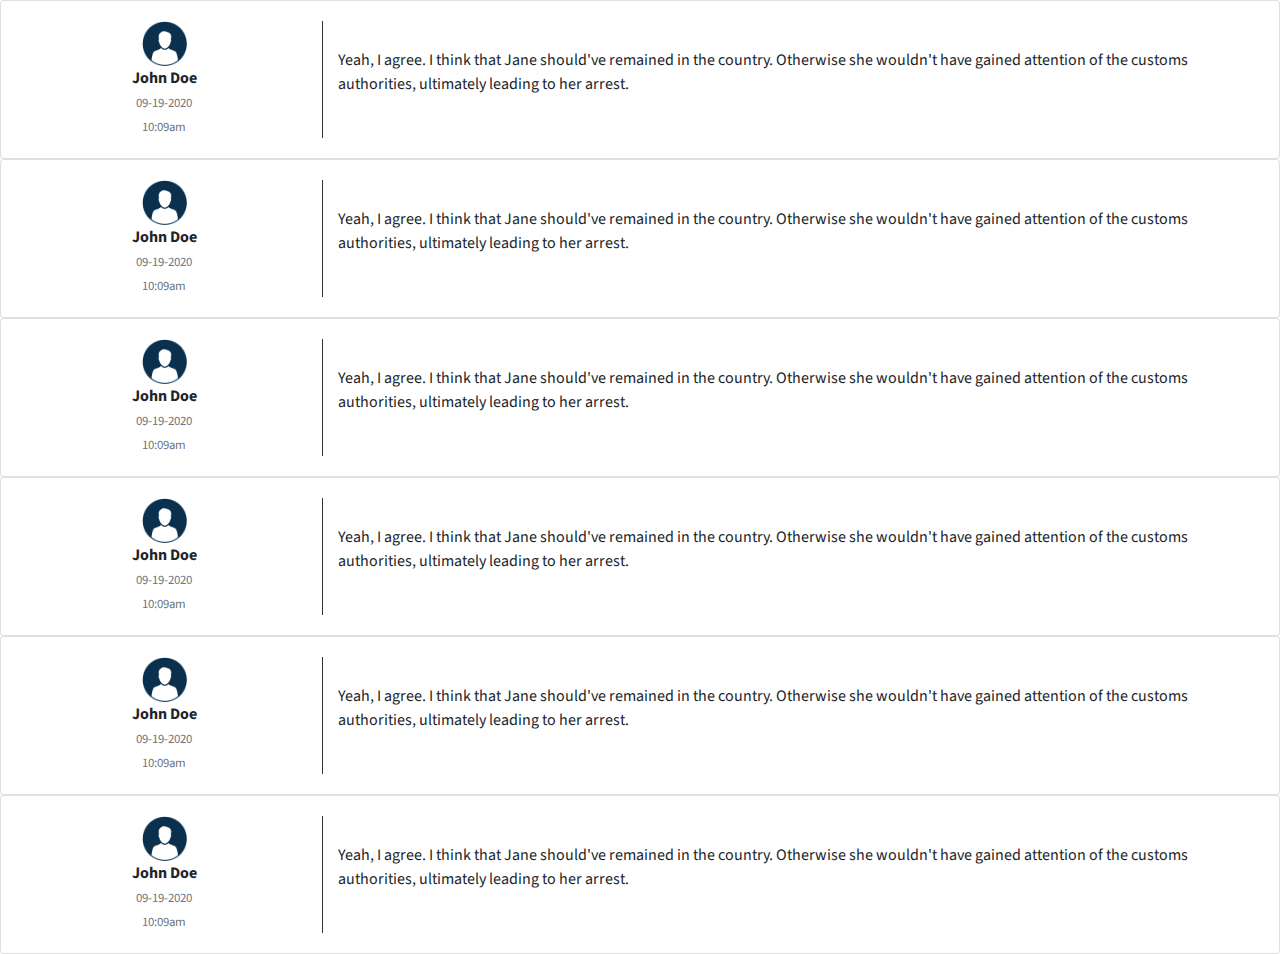
==== templates/bookclub_forums.html @ 82fc4819 "Added BC member page, fixed JS, updated public pg" ====
<!DOCTYPE html>
<html lang="en">
  <head>
    <meta charset="utf-8" />
    <meta
      name="viewport"
      content="width=device-width, initial-scale=1, shrink-to-fit=no"
    />
    <meta name="description" content="" />
    <meta name="author" content="" />

    <title>BOOK - BookTalk</title>

    <!-- Bootstrap Core CSS -->
    <link
      href="../static/vendor/bootstrap/css/bootstrap.min.css"
      rel="stylesheet"
    />

    <!-- Custom Fonts -->
    <link
      href="../static/vendor/fontawesome-free/css/all.min.css"
      rel="stylesheet"
      type="text/css"
    />
    <link
      href="https://fonts.googleapis.com/css?family=Source+Sans+Pro:300,400,700,300italic,400italic,700italic"
      rel="stylesheet"
      type="text/css"
    />
    <link
      href="../static/vendor/simple-line-icons/css/simple-line-icons.css"
      rel="stylesheet"
    />

    <!-- Custom CSS -->
    <link href="../static/css/bt.min.css" rel="stylesheet" />
  </head>
  <div class="card">
    <div class="card-body">
        <div class="row">
            <div class="col-3 my-auto mx-auto text-center" style="border-right: 1px solid #333;">
                <img src="../static/img/user.jpg" class="img-fluid rounded" style="height:5vh"></br>
                <b>John Doe</b></br>
                <small class="text-muted">09-19-2020</br>10:09am</small>
                </small>
              </div>
              <div class="col-9 my-auto mx-auto">
                <p>Yeah, I agree. I think that Jane should've remained in the country. Otherwise she wouldn't have gained attention of the customs authorities, ultimately leading to her arrest.</p>
              </div>
        </div>
        
      
    </div>
  </div>

  <div class="card">
    <div class="card-body">
        <div class="row">
            <div class="col-3 my-auto mx-auto text-center" style="border-right: 1px solid #333;">
                <img src="../static/img/user.jpg" class="img-fluid rounded" style="height:5vh"></br>
                <b>John Doe</b></br>
                <small class="text-muted">09-19-2020</br>10:09am</small>
                </small>
              </div>
              <div class="col-9 my-auto mx-auto">
                <p>Yeah, I agree. I think that Jane should've remained in the country. Otherwise she wouldn't have gained attention of the customs authorities, ultimately leading to her arrest.</p>
              </div>
        </div>
        
      
    </div>
  </div>

  <div class="card">
    <div class="card-body">
        <div class="row">
            <div class="col-3 my-auto mx-auto text-center" style="border-right: 1px solid #333;">
                <img src="../static/img/user.jpg" class="img-fluid rounded" style="height:5vh"></br>
                <b>John Doe</b></br>
                <small class="text-muted">09-19-2020</br>10:09am</small>
                </small>
              </div>
              <div class="col-9 my-auto mx-auto">
                <p>Yeah, I agree. I think that Jane should've remained in the country. Otherwise she wouldn't have gained attention of the customs authorities, ultimately leading to her arrest.</p>
              </div>
        </div>
        
      
    </div>
  </div>

  <div class="card">
    <div class="card-body">
        <div class="row">
            <div class="col-3 my-auto mx-auto text-center" style="border-right: 1px solid #333;">
                <img src="../static/img/user.jpg" class="img-fluid rounded" style="height:5vh"></br>
                <b>John Doe</b></br>
                <small class="text-muted">09-19-2020</br>10:09am</small>
                </small>
              </div>
              <div class="col-9 my-auto mx-auto">
                <p>Yeah, I agree. I think that Jane should've remained in the country. Otherwise she wouldn't have gained attention of the customs authorities, ultimately leading to her arrest.</p>
              </div>
        </div>
        
      
    </div>
  </div>

  <div class="card">
    <div class="card-body">
        <div class="row">
            <div class="col-3 my-auto mx-auto text-center" style="border-right: 1px solid #333;">
                <img src="../static/img/user.jpg" class="img-fluid rounded" style="height:5vh"></br>
                <b>John Doe</b></br>
                <small class="text-muted">09-19-2020</br>10:09am</small>
                </small>
              </div>
              <div class="col-9 my-auto mx-auto">
                <p>Yeah, I agree. I think that Jane should've remained in the country. Otherwise she wouldn't have gained attention of the customs authorities, ultimately leading to her arrest.</p>
              </div>
        </div>
        
      
    </div>
  </div>

  <div class="card">
    <div class="card-body">
        <div class="row">
            <div class="col-3 my-auto mx-auto text-center" style="border-right: 1px solid #333;">
                <img src="../static/img/user.jpg" class="img-fluid rounded" style="height:5vh"></br>
                <b>John Doe</b></br>
                <small class="text-muted">09-19-2020</br>10:09am</small>
                </small>
              </div>
              <div class="col-9 my-auto mx-auto">
                <p>Yeah, I agree. I think that Jane should've remained in the country. Otherwise she wouldn't have gained attention of the customs authorities, ultimately leading to her arrest.</p>
              </div>
        </div>
        
      
    </div>
  </div>


    <!-- Bootstrap core JavaScript -->
    <script src="../static/vendor/jquery/jquery.min.js"></script>
    <script src="../static/vendor/bootstrap/js/bootstrap.bundle.min.js"></script>

    <!-- Plugin JavaScript -->
    <script src="../static/vendor/jquery-easing/jquery.easing.min.js"></script>

    <!-- Custom scripts for this template -->
    <script src="../static/js/bt.min.js"></script>
  </body>
</html>
---- static/vendor/simple-line-icons/css/simple-line-icons.css ----
@font-face {
  font-family: 'simple-line-icons';
  src: url('../fonts/Simple-Line-Icons.eot?v=2.4.0');
  src: url('../fonts/Simple-Line-Icons.eot?v=2.4.0#iefix') format('embedded-opentype'), url('../fonts/Simple-Line-Icons.woff2?v=2.4.0') format('woff2'), url('../fonts/Simple-Line-Icons.ttf?v=2.4.0') format('truetype'), url('../fonts/Simple-Line-Icons.woff?v=2.4.0') format('woff'), url('../fonts/Simple-Line-Icons.svg?v=2.4.0#simple-line-icons') format('svg');
  font-weight: normal;
  font-style: normal;
}
/*
 Use the following CSS code if you want to have a class per icon.
 Instead of a list of all class selectors, you can use the generic [class*="icon-"] selector, but it's slower:
*/
.icon-user,
.icon-people,
.icon-user-female,
.icon-user-follow,
.icon-user-following,
.icon-user-unfollow,
.icon-login,
.icon-logout,
.icon-emotsmile,
.icon-phone,
.icon-call-end,
.icon-call-in,
.icon-call-out,
.icon-map,
.icon-location-pin,
.icon-direction,
.icon-directions,
.icon-compass,
.icon-layers,
.icon-menu,
.icon-list,
.icon-options-vertical,
.icon-options,
.icon-arrow-down,
.icon-arrow-left,
.icon-arrow-right,
.icon-arrow-up,
.icon-arrow-up-circle,
.icon-arrow-left-circle,
.icon-arrow-right-circle,
.icon-arrow-down-circle,
.icon-check,
.icon-clock,
.icon-plus,
.icon-minus,
.icon-close,
.icon-event,
.icon-exclamation,
.icon-organization,
.icon-trophy,
.icon-screen-smartphone,
.icon-screen-desktop,
.icon-plane,
.icon-notebook,
.icon-mustache,
.icon-mouse,
.icon-magnet,
.icon-energy,
.icon-disc,
.icon-cursor,
.icon-cursor-move,
.icon-crop,
.icon-chemistry,
.icon-speedometer,
.icon-shield,
.icon-screen-tablet,
.icon-magic-wand,
.icon-hourglass,
.icon-graduation,
.icon-ghost,
.icon-game-controller,
.icon-fire,
.icon-eyeglass,
.icon-envelope-open,
.icon-envelope-letter,
.icon-bell,
.icon-badge,
.icon-anchor,
.icon-wallet,
.icon-vector,
.icon-speech,
.icon-puzzle,
.icon-printer,
.icon-present,
.icon-playlist,
.icon-pin,
.icon-picture,
.icon-handbag,
.icon-globe-alt,
.icon-globe,
.icon-folder-alt,
.icon-folder,
.icon-film,
.icon-feed,
.icon-drop,
.icon-drawer,
.icon-docs,
.icon-doc,
.icon-diamond,
.icon-cup,
.icon-calculator,
.icon-bubbles,
.icon-briefcase,
.icon-book-open,
.icon-basket-loaded,
.icon-basket,
.icon-bag,
.icon-action-undo,
.icon-action-redo,
.icon-wrench,
.icon-umbrella,
.icon-trash,
.icon-tag,
.icon-support,
.icon-frame,
.icon-size-fullscreen,
.icon-size-actual,
.icon-shuffle,
.icon-share-alt,
.icon-share,
.icon-rocket,
.icon-question,
.icon-pie-chart,
.icon-pencil,
.icon-note,
.icon-loop,
.icon-home,
.icon-grid,
.icon-graph,
.icon-microphone,
.icon-music-tone-alt,
.icon-music-tone,
.icon-earphones-alt,
.icon-earphones,
.icon-equalizer,
.icon-like,
.icon-dislike,
.icon-control-start,
.icon-control-rewind,
.icon-control-play,
.icon-control-pause,
.icon-control-forward,
.icon-control-end,
.icon-volume-1,
.icon-volume-2,
.icon-volume-off,
.icon-calendar,
.icon-bulb,
.icon-chart,
.icon-ban,
.icon-bubble,
.icon-camrecorder,
.icon-camera,
.icon-cloud-download,
.icon-cloud-upload,
.icon-envelope,
.icon-eye,
.icon-flag,
.icon-heart,
.icon-info,
.icon-key,
.icon-link,
.icon-lock,
.icon-lock-open,
.icon-magnifier,
.icon-magnifier-add,
.icon-magnifier-remove,
.icon-paper-clip,
.icon-paper-plane,
.icon-power,
.icon-refresh,
.icon-reload,
.icon-settings,
.icon-star,
.icon-symbol-female,
.icon-symbol-male,
.icon-target,
.icon-credit-card,
.icon-paypal,
.icon-social-tumblr,
.icon-social-twitter,
.icon-social-facebook,
.icon-social-instagram,
.icon-social-linkedin,
.icon-social-pinterest,
.icon-social-github,
.icon-social-google,
.icon-social-reddit,
.icon-social-skype,
.icon-social-dribbble,
.icon-social-behance,
.icon-social-foursqare,
.icon-social-soundcloud,
.icon-social-spotify,
.icon-social-stumbleupon,
.icon-social-youtube,
.icon-social-dropbox,
.icon-social-vkontakte,
.icon-social-steam {
  font-family: 'simple-line-icons';
  speak: none;
  font-style: normal;
  font-weight: normal;
  font-variant: normal;
  text-transform: none;
  line-height: 1;
  /* Better Font Rendering =========== */
  -webkit-font-smoothing: antialiased;
  -moz-osx-font-smoothing: grayscale;
}
.icon-user:before {
  content: "\e005";
}
.icon-people:before {
  content: "\e001";
}
.icon-user-female:before {
  content: "\e000";
}
.icon-user-follow:before {
  content: "\e002";
}
.icon-user-following:before {
  content: "\e003";
}
.icon-user-unfollow:before {
  content: "\e004";
}
.icon-login:before {
  content: "\e066";
}
.icon-logout:before {
  content: "\e065";
}
.icon-emotsmile:before {
  content: "\e021";
}
.icon-phone:before {
  content: "\e600";
}
.icon-call-end:before {
  content: "\e048";
}
.icon-call-in:before {
  content: "\e047";
}
.icon-call-out:before {
  content: "\e046";
}
.icon-map:before {
  content: "\e033";
}
.icon-location-pin:before {
  content: "\e096";
}
.icon-direction:before {
  content: "\e042";
}
.icon-directions:before {
  content: "\e041";
}
.icon-compass:before {
  content: "\e045";
}
.icon-layers:before {
  content: "\e034";
}
.icon-menu:before {
  content: "\e601";
}
.icon-list:before {
  content: "\e067";
}
.icon-options-vertical:before {
  content: "\e602";
}
.icon-options:before {
  content: "\e603";
}
.icon-arrow-down:before {
  content: "\e604";
}
.icon-arrow-left:before {
  content: "\e605";
}
.icon-arrow-right:before {
  content: "\e606";
}
.icon-arrow-up:before {
  content: "\e607";
}
.icon-arrow-up-circle:before {
  content: "\e078";
}
.icon-arrow-left-circle:before {
  content: "\e07a";
}
.icon-arrow-right-circle:before {
  content: "\e079";
}
.icon-arrow-down-circle:before {
  content: "\e07b";
}
.icon-check:before {
  content: "\e080";
}
.icon-clock:before {
  content: "\e081";
}
.icon-plus:before {
  content: "\e095";
}
.icon-minus:before {
  content: "\e615";
}
.icon-close:before {
  content: "\e082";
}
.icon-event:before {
  content: "\e619";
}
.icon-exclamation:before {
  content: "\e617";
}
.icon-organization:before {
  content: "\e616";
}
.icon-trophy:before {
  content: "\e006";
}
.icon-screen-smartphone:before {
  content: "\e010";
}
.icon-screen-desktop:before {
  content: "\e011";
}
.icon-plane:before {
  content: "\e012";
}
.icon-notebook:before {
  content: "\e013";
}
.icon-mustache:before {
  content: "\e014";
}
.icon-mouse:before {
  content: "\e015";
}
.icon-magnet:before {
  content: "\e016";
}
.icon-energy:before {
  content: "\e020";
}
.icon-disc:before {
  content: "\e022";
}
.icon-cursor:before {
  content: "\e06e";
}
.icon-cursor-move:before {
  content: "\e023";
}
.icon-crop:before {
  content: "\e024";
}
.icon-chemistry:before {
  content: "\e026";
}
.icon-speedometer:before {
  content: "\e007";
}
.icon-shield:before {
  content: "\e00e";
}
.icon-screen-tablet:before {
  content: "\e00f";
}
.icon-magic-wand:before {
  content: "\e017";
}
.icon-hourglass:before {
  content: "\e018";
}
.icon-graduation:before {
  content: "\e019";
}
.icon-ghost:before {
  content: "\e01a";
}
.icon-game-controller:before {
  content: "\e01b";
}
.icon-fire:before {
  content: "\e01c";
}
.icon-eyeglass:before {
  content: "\e01d";
}
.icon-envelope-open:before {
  content: "\e01e";
}
.icon-envelope-letter:before {
  content: "\e01f";
}
.icon-bell:before {
  content: "\e027";
}
.icon-badge:before {
  content: "\e028";
}
.icon-anchor:before {
  content: "\e029";
}
.icon-wallet:before {
  content: "\e02a";
}
.icon-vector:before {
  content: "\e02b";
}
.icon-speech:before {
  content: "\e02c";
}
.icon-puzzle:before {
  content: "\e02d";
}
.icon-printer:before {
  content: "\e02e";
}
.icon-present:before {
  content: "\e02f";
}
.icon-playlist:before {
  content: "\e030";
}
.icon-pin:before {
  content: "\e031";
}
.icon-picture:before {
  content: "\e032";
}
.icon-handbag:before {
  content: "\e035";
}
.icon-globe-alt:before {
  content: "\e036";
}
.icon-globe:before {
  content: "\e037";
}
.icon-folder-alt:before {
  content: "\e039";
}
.icon-folder:before {
  content: "\e089";
}
.icon-film:before {
  content: "\e03a";
}
.icon-feed:before {
  content: "\e03b";
}
.icon-drop:before {
  content: "\e03e";
}
.icon-drawer:before {
  content: "\e03f";
}
.icon-docs:before {
  content: "\e040";
}
.icon-doc:before {
  content: "\e085";
}
.icon-diamond:before {
  content: "\e043";
}
.icon-cup:before {
  content: "\e044";
}
.icon-calculator:before {
  content: "\e049";
}
.icon-bubbles:before {
  content: "\e04a";
}
.icon-briefcase:before {
  content: "\e04b";
}
.icon-book-open:before {
  content: "\e04c";
}
.icon-basket-loaded:before {
  content: "\e04d";
}
.icon-basket:before {
  content: "\e04e";
}
.icon-bag:before {
  content: "\e04f";
}
.icon-action-undo:before {
  content: "\e050";
}
.icon-action-redo:before {
  content: "\e051";
}
.icon-wrench:before {
  content: "\e052";
}
.icon-umbrella:before {
  content: "\e053";
}
.icon-trash:before {
  content: "\e054";
}
.icon-tag:before {
  content: "\e055";
}
.icon-support:before {
  content: "\e056";
}
.icon-frame:before {
  content: "\e038";
}
.icon-size-fullscreen:before {
  content: "\e057";
}
.icon-size-actual:before {
  content: "\e058";
}
.icon-shuffle:before {
  content: "\e059";
}
.icon-share-alt:before {
  content: "\e05a";
}
.icon-share:before {
  content: "\e05b";
}
.icon-rocket:before {
  content: "\e05c";
}
.icon-question:before {
  content: "\e05d";
}
.icon-pie-chart:before {
  content: "\e05e";
}
.icon-pencil:before {
  content: "\e05f";
}
.icon-note:before {
  content: "\e060";
}
.icon-loop:before {
  content: "\e064";
}
.icon-home:before {
  content: "\e069";
}
.icon-grid:before {
  content: "\e06a";
}
.icon-graph:before {
  content: "\e06b";
}
.icon-microphone:before {
  content: "\e063";
}
.icon-music-tone-alt:before {
  content: "\e061";
}
.icon-music-tone:before {
  content: "\e062";
}
.icon-earphones-alt:before {
  content: "\e03c";
}
.icon-earphones:before {
  content: "\e03d";
}
.icon-equalizer:before {
  content: "\e06c";
}
.icon-like:before {
  content: "\e068";
}
.icon-dislike:before {
  content: "\e06d";
}
.icon-control-start:before {
  content: "\e06f";
}
.icon-control-rewind:before {
  content: "\e070";
}
.icon-control-play:before {
  content: "\e071";
}
.icon-control-pause:before {
  content: "\e072";
}
.icon-control-forward:before {
  content: "\e073";
}
.icon-control-end:before {
  content: "\e074";
}
.icon-volume-1:before {
  content: "\e09f";
}
.icon-volume-2:before {
  content: "\e0a0";
}
.icon-volume-off:before {
  content: "\e0a1";
}
.icon-calendar:before {
  content: "\e075";
}
.icon-bulb:before {
  content: "\e076";
}
.icon-chart:before {
  content: "\e077";
}
.icon-ban:before {
  content: "\e07c";
}
.icon-bubble:before {
  content: "\e07d";
}
.icon-camrecorder:before {
  content: "\e07e";
}
.icon-camera:before {
  content: "\e07f";
}
.icon-cloud-download:before {
  content: "\e083";
}
.icon-cloud-upload:before {
  content: "\e084";
}
.icon-envelope:before {
  content: "\e086";
}
.icon-eye:before {
  content: "\e087";
}
.icon-flag:before {
  content: "\e088";
}
.icon-heart:before {
  content: "\e08a";
}
.icon-info:before {
  content: "\e08b";
}
.icon-key:before {
  content: "\e08c";
}
.icon-link:before {
  content: "\e08d";
}
.icon-lock:before {
  content: "\e08e";
}
.icon-lock-open:before {
  content: "\e08f";
}
.icon-magnifier:before {
  content: "\e090";
}
.icon-magnifier-add:before {
  content: "\e091";
}
.icon-magnifier-remove:before {
  content: "\e092";
}
.icon-paper-clip:before {
  content: "\e093";
}
.icon-paper-plane:before {
  content: "\e094";
}
.icon-power:before {
  content: "\e097";
}
.icon-refresh:before {
  content: "\e098";
}
.icon-reload:before {
  content: "\e099";
}
.icon-settings:before {
  content: "\e09a";
}
.icon-star:before {
  content: "\e09b";
}
.icon-symbol-female:before {
  content: "\e09c";
}
.icon-symbol-male:before {
  content: "\e09d";
}
.icon-target:before {
  content: "\e09e";
}
.icon-credit-card:before {
  content: "\e025";
}
.icon-paypal:before {
  content: "\e608";
}
.icon-social-tumblr:before {
  content: "\e00a";
}
.icon-social-twitter:before {
  content: "\e009";
}
.icon-social-facebook:before {
  content: "\e00b";
}
.icon-social-instagram:before {
  content: "\e609";
}
.icon-social-linkedin:before {
  content: "\e60a";
}
.icon-social-pinterest:before {
  content: "\e60b";
}
.icon-social-github:before {
  content: "\e60c";
}
.icon-social-google:before {
  content: "\e60d";
}
.icon-social-reddit:before {
  content: "\e60e";
}
.icon-social-skype:before {
  content: "\e60f";
}
.icon-social-dribbble:before {
  content: "\e00d";
}
.icon-social-behance:before {
  content: "\e610";
}
.icon-social-foursqare:before {
  content: "\e611";
}
.icon-social-soundcloud:before {
  content: "\e612";
}
.icon-social-spotify:before {
  content: "\e613";
}
.icon-social-stumbleupon:before {
  content: "\e614";
}
.icon-social-youtube:before {
  content: "\e008";
}
.icon-social-dropbox:before {
  content: "\e00c";
}
.icon-social-vkontakte:before {
  content: "\e618";
}
.icon-social-steam:before {
  content: "\e620";
}
---- static/css/bt.min.css ----
/*!
 * Start Bootstrap - Stylish Portfolio v5.0.8 (https://startbootstrap.com/themes/stylish-portfolio)
 * Copyright 2013-2020 Start Bootstrap
 * Licensed under MIT (https://github.com/StartBootstrap/startbootstrap-stylish-portfolio/blob/master/LICENSE)
 */
body,
html {
  width: 100%;
  height: 100%;
}
body {
  font-family: "Source Sans Pro";
}
.btn-xl {
  padding: 1.25rem 2.5rem;
}
.content-section {
  padding-top: 7.5rem;
  padding-bottom: 7.5rem;
}
.content-section-heading h2 {
  font-size: 3rem;
}
.content-section-heading h3 {
  font-size: 1rem;
  text-transform: uppercase;
}
h1,
h2,
h3,
h4,
h5,
h6 {
  font-weight: 700;
}
.text-faded {
  color: rgba(255, 255, 255, 0.7);
}
.map {
  height: 30rem;
}
@media (max-width: 992px) {
  .map {
    height: 75%;
  }
}
.map iframe {
  pointer-events: none;
}
.scroll-to-top {
  position: fixed;
  right: 15px;
  bottom: 15px;
  display: none;
  width: 50px;
  height: 50px;
  text-align: center;
  color: #fff;
  background: rgba(52, 58, 64, 0.5);
  line-height: 45px;
}
.scroll-to-top:focus,
.scroll-to-top:hover {
  color: #fff;
}
.scroll-to-top:hover {
  background: #343a40;
}
.scroll-to-top i {
  font-weight: 800;
}
.masthead {
  min-height: 30rem;
  position: relative;
  display: table;
  width: 100%;
  height: auto;
  padding-top: 8rem;
  padding-bottom: 8rem;
  background: linear-gradient(0deg, rgba(0, 0, 0, 0.6), rgba(0, 0, 0, 0.6)),
    url(../img/bg-masthead.jpg);
  background-position: center center;
  background-repeat: no-repeat;
  background-size: cover;
}
.masthead h1 {
  font-size: 4rem;
  margin: 0;
  padding: 0;
  color: white;
}

.subhead {
  min-height: 15rem;
  position: relative;
  display: table;
  width: 100%;
  height: auto;
  padding-top: 6rem;
  padding-bottom: 4rem;
  background: linear-gradient(0deg, rgba(0, 0, 0, 0.6), rgba(0, 0, 0, 0.6)),
    url(../img/bg-masthead.jpg);
  background-position: center center;
  background-repeat: no-repeat;
  background-size: cover;
}

@media (min-width: 992px) {
  .masthead {
    height: 100vh;
  }
  .subhead {
    height: 40vh;
  }
  .masthead h1 {
    font-size: 5.5rem;
  }
  .subhead h1 {
    font-size: 3.5rem;
    color: white;
  }
}

#sidebar-wrapper {
  position: fixed;
  z-index: 2;
  right: 0;
  width: 250px;
  height: 100%;
  transition: all 0.4s ease 0s;
  transform: translateX(250px);
  background: #1d809f;
  border-left: 1px solid rgba(255, 255, 255, 0.1);
}
.sidebar-nav {
  position: absolute;
  top: 0;
  width: 250px;
  margin: 0;
  padding: 0;
  list-style: none;
}
.sidebar-nav li.sidebar-nav-item a {
  display: block;
  text-decoration: none;
  color: #fff;
  padding: 15px;
}
.sidebar-nav li a:hover {
  text-decoration: none;
  color: #fff;
  background: rgba(255, 255, 255, 0.2);
}
.sidebar-nav li a:active,
.sidebar-nav li a:focus {
  text-decoration: none;
}
.sidebar-nav > .sidebar-brand {
  font-size: 1.2rem;
  background: rgba(52, 58, 64, 0.1);
  height: 80px;
  line-height: 50px;
  padding-top: 15px;
  padding-bottom: 15px;
  padding-left: 15px;
}
.sidebar-nav > .sidebar-brand a {
  color: #fff;
}
.sidebar-nav > .sidebar-brand a:hover {
  color: #fff;
  background: 0 0;
}
#sidebar-wrapper.active {
  right: 250px;
  width: 250px;
  transition: all 0.4s ease 0s;
}
.menu-toggle {
  position: fixed;
  right: 15px;
  top: 15px;
  width: 50px;
  height: 50px;
  text-align: center;
  color: #fff;
  background: rgba(52, 58, 64, 0.5);
  line-height: 50px;
  z-index: 999;
}
.menu-toggle:focus,
.menu-toggle:hover {
  color: #fff;
}
.menu-toggle:hover {
  background: #343a40;
}
.service-icon {
  background-color: #fff;
  color: #1d809f;
  height: 7rem;
  width: 7rem;
  display: block;
  line-height: 7.5rem;
  font-size: 2.25rem;
  box-shadow: 0 3px 3px 0 rgba(0, 0, 0, 0.1);
}
.callout {
  padding: 15rem 0;
  background: linear-gradient(
      90deg,
      rgba(255, 255, 255, 0.1) 0,
      rgba(255, 255, 255, 0.1) 100%
    ),
    url(../img/bg-callout.jpg);
  background-position: center center;
  background-repeat: no-repeat;
  background-size: cover;
}
.callout h2 {
  font-size: 3.5rem;
  font-weight: 700;
  display: block;
  max-width: 30rem;
}
.portfolio-item {
  display: block;
  position: relative;
  overflow: hidden;
  max-width: 530px;
  margin: auto auto 1rem;
}
.portfolio-item .caption {
  display: flex;
  height: 100%;
  width: 100%;
  background-color: rgba(33, 37, 41, 0.2);
  position: absolute;
  top: 0;
  bottom: 0;
  z-index: 1;
}
.portfolio-item .caption .caption-content {
  color: #fff;
  margin: auto 2rem 2rem;
}
.portfolio-item .caption .caption-content h2 {
  font-size: 0.8rem;
  text-transform: uppercase;
}
.portfolio-item .caption .caption-content p {
  font-weight: 300;
  font-size: 1.2rem;
}
@media (min-width: 992px) {
  .portfolio-item {
    max-width: none;
    margin: 0;
  }
  .portfolio-item .caption {
    transition: background-color 0.7s, -webkit-clip-path 0.25s ease-out;
    transition: clip-path 0.25s ease-out, background-color 0.7s;
    transition: clip-path 0.25s ease-out, background-color 0.7s,
      -webkit-clip-path 0.25s ease-out;
    -webkit-clip-path: inset(0);
    clip-path: inset(0);
  }
  .portfolio-item .caption .caption-content {
    transition: opacity 0.25s;
    margin-left: 5rem;
    margin-right: 5rem;
    margin-bottom: 5rem;
  }
  .portfolio-item img {
    transition: -webkit-clip-path 0.25s ease-out;
    transition: clip-path 0.25s ease-out;
    transition: clip-path 0.25s ease-out, -webkit-clip-path 0.25s ease-out;
    -webkit-clip-path: inset(-1px);
    clip-path: inset(-1px);
  }
  .portfolio-item:hover img {
    -webkit-clip-path: inset(2rem);
    clip-path: inset(2rem);
  }
  .portfolio-item:hover .caption {
    background-color: rgba(29, 128, 159, 0.9);
    -webkit-clip-path: inset(2rem);
    clip-path: inset(2rem);
  }
}
.map iframe {
  height: 100%;
  width: 100%;
  border: 0;
}
footer.footer {
  padding-top: 5rem;
  padding-bottom: 5rem;
}
footer.footer .social-link {
  display: block;
  height: 4rem;
  width: 4rem;
  line-height: 4.3rem;
  font-size: 1.5rem;
  background-color: #1d809f;
  transition: background-color 0.15s ease-in-out;
  box-shadow: 0 3px 3px 0 rgba(0, 0, 0, 0.1);
}
footer.footer .social-link:hover {
  background-color: #155d74;
  text-decoration: none;
}
a {
  color: #1d809f;
}
a:active,
a:focus,
a:hover {
  color: #155d74;
}
.btn-primary {
  background-color: #1d809f !important;
  border-color: #1d809f !important;
  color: #fff !important;
}
.btn-primary:active,
.btn-primary:focus,
.btn-primary:hover {
  background-color: #155d74 !important;
  border-color: #155d74 !important;
}
.btn-secondary {
  background-color: #ecb807 !important;
  border-color: #ecb807 !important;
  color: #fff !important;
}
.btn-secondary:active,
.btn-secondary:focus,
.btn-secondary:hover {
  background-color: #ba9106 !important;
  border-color: #ba9106 !important;
}
.btn-dark {
  color: #fff !important;
}
.btn {
  box-shadow: 0 3px 3px 0 rgba(0, 0, 0, 0.1);
  font-weight: 700;
}
.bg-primary {
  background-color: #1d809f !important;
}
.text-primary {
  color: #1d809f !important;
}
.text-secondary {
  color: #ecb807 !important;
}
.card-signin {
  border: 0;
  border-radius: 1rem;
  box-shadow: 0 0.5rem 1rem 0 rgba(0, 0, 0, 0.1);
}

.card-signin .card-title {
  margin-bottom: 2rem;
  font-weight: 300;
  font-size: 1.5rem;
}

.card-signin .card-body {
  padding: 2rem;
}

.form-signin {
  width: 100%;
}

.form-signin .btn {
  font-size: 80%;
  border-radius: 5rem;
  letter-spacing: 0.1rem;
  font-weight: bold;
  padding: 1rem;
  transition: all 0.2s;
}

.form-label-group {
  position: relative;
  margin-bottom: 1rem;
}

.form-label-group input {
  height: auto;
  border-radius: 2rem;
}

.form-label-group > input,
.form-label-group > label {
  padding: var(--input-padding-y) var(--input-padding-x);
}

.form-label-group > label {
  position: absolute;
  top: 0;
  left: 0;
  display: block;
  width: 100%;
  margin-bottom: 0;
  /* Override default `<label>` margin */
  line-height: 1.5;
  color: #495057;
  border: 1px solid transparent;
  border-radius: 0.25rem;
  transition: all 0.1s ease-in-out;
}

.form-label-group input::-webkit-input-placeholder {
  color: transparent;
}

.form-label-group input:-ms-input-placeholder {
  color: transparent;
}

.form-label-group input::-ms-input-placeholder {
  color: transparent;
}

.form-label-group input::-moz-placeholder {
  color: transparent;
}

.form-label-group input::placeholder {
  color: transparent;
}

.form-label-group input:not(:placeholder-shown) {
  padding-top: calc(var(--input-padding-y) + var(--input-padding-y) * (2 / 3));
  padding-bottom: calc(var(--input-padding-y) / 3);
}

.form-label-group input:not(:placeholder-shown) ~ label {
  padding-top: calc(var(--input-padding-y) / 3);
  padding-bottom: calc(var(--input-padding-y) / 3);
  font-size: 12px;
  color: #777;
}

.btn-google {
  color: white;
  background-color: #ea4335;
}

.btn-facebook {
  color: white;
  background-color: #3b5998;
}

/* Fallback for Edge
  -------------------------------------------------- */

@supports (-ms-ime-align: auto) {
  .form-label-group > label {
    display: none;
  }
  .form-label-group input::-ms-input-placeholder {
    color: #777;
  }
}

/* Fallback for IE
  -------------------------------------------------- */

@media all and (-ms-high-contrast: none), (-ms-high-contrast: active) {
  .form-label-group > label {
    display: none;
  }
  .form-label-group input:-ms-input-placeholder {
    color: #777;
  }
}
:root {
  --input-padding-x: 1.5rem;
  --input-padding-y: 0.75rem;
}
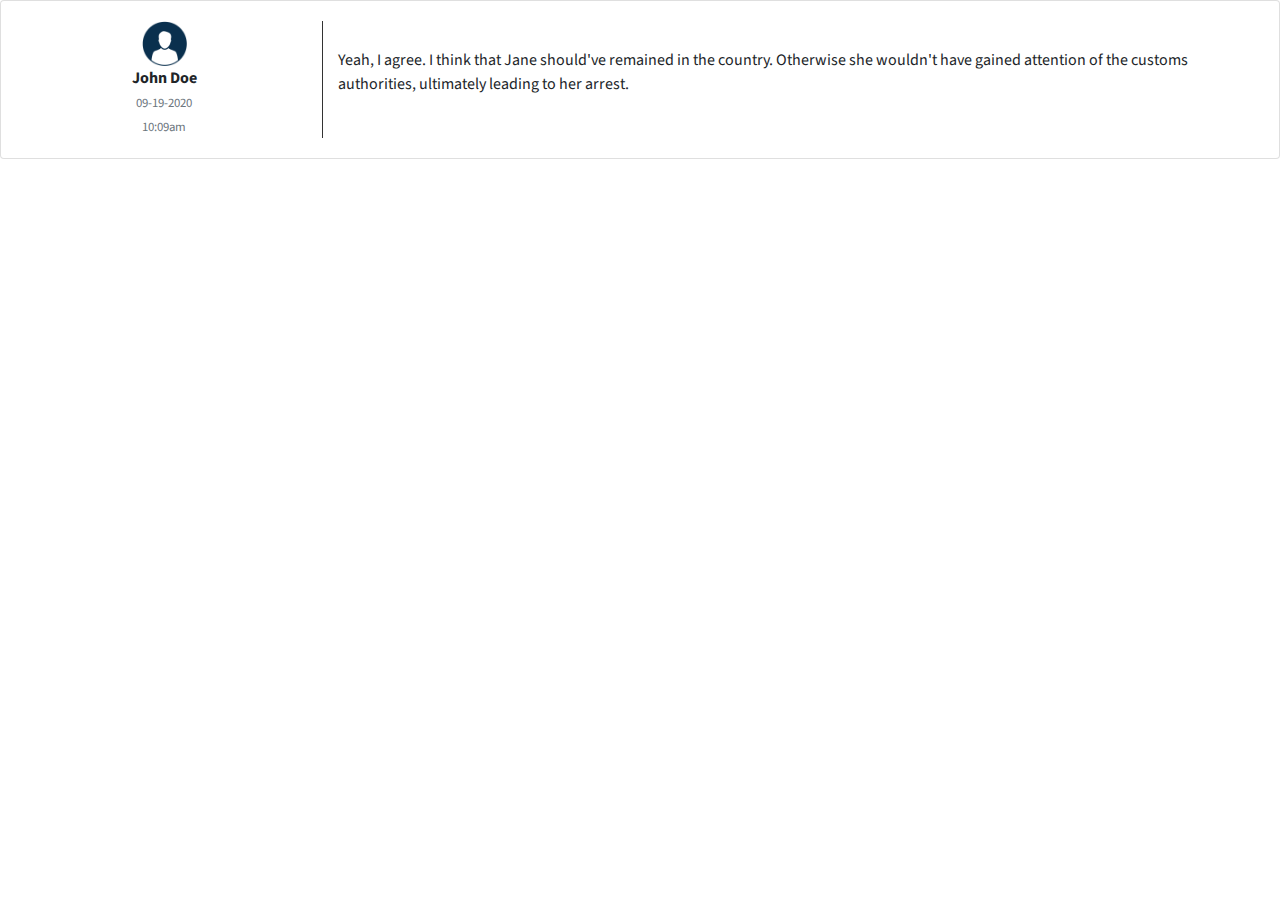
==== commit 45cbc6b6: "updated routing, added static links to demo" ====
--- a/templates/bookclub_forums.html
+++ b/templates/bookclub_forums.html
@@ -54,95 +54,7 @@
     </div>
   </div>
 
-  <div class="card">
-    <div class="card-body">
-        <div class="row">
-            <div class="col-3 my-auto mx-auto text-center" style="border-right: 1px solid #333;">
-                <img src="../static/img/user.jpg" class="img-fluid rounded" style="height:5vh"></br>
-                <b>John Doe</b></br>
-                <small class="text-muted">09-19-2020</br>10:09am</small>
-                </small>
-              </div>
-              <div class="col-9 my-auto mx-auto">
-                <p>Yeah, I agree. I think that Jane should've remained in the country. Otherwise she wouldn't have gained attention of the customs authorities, ultimately leading to her arrest.</p>
-              </div>
-        </div>
-        
-      
-    </div>
-  </div>
-
-  <div class="card">
-    <div class="card-body">
-        <div class="row">
-            <div class="col-3 my-auto mx-auto text-center" style="border-right: 1px solid #333;">
-                <img src="../static/img/user.jpg" class="img-fluid rounded" style="height:5vh"></br>
-                <b>John Doe</b></br>
-                <small class="text-muted">09-19-2020</br>10:09am</small>
-                </small>
-              </div>
-              <div class="col-9 my-auto mx-auto">
-                <p>Yeah, I agree. I think that Jane should've remained in the country. Otherwise she wouldn't have gained attention of the customs authorities, ultimately leading to her arrest.</p>
-              </div>
-        </div>
-        
-      
-    </div>
-  </div>
-
-  <div class="card">
-    <div class="card-body">
-        <div class="row">
-            <div class="col-3 my-auto mx-auto text-center" style="border-right: 1px solid #333;">
-                <img src="../static/img/user.jpg" class="img-fluid rounded" style="height:5vh"></br>
-                <b>John Doe</b></br>
-                <small class="text-muted">09-19-2020</br>10:09am</small>
-                </small>
-              </div>
-              <div class="col-9 my-auto mx-auto">
-                <p>Yeah, I agree. I think that Jane should've remained in the country. Otherwise she wouldn't have gained attention of the customs authorities, ultimately leading to her arrest.</p>
-              </div>
-        </div>
-        
-      
-    </div>
-  </div>
-
-  <div class="card">
-    <div class="card-body">
-        <div class="row">
-            <div class="col-3 my-auto mx-auto text-center" style="border-right: 1px solid #333;">
-                <img src="../static/img/user.jpg" class="img-fluid rounded" style="height:5vh"></br>
-                <b>John Doe</b></br>
-                <small class="text-muted">09-19-2020</br>10:09am</small>
-                </small>
-              </div>
-              <div class="col-9 my-auto mx-auto">
-                <p>Yeah, I agree. I think that Jane should've remained in the country. Otherwise she wouldn't have gained attention of the customs authorities, ultimately leading to her arrest.</p>
-              </div>
-        </div>
-        
-      
-    </div>
-  </div>
-
-  <div class="card">
-    <div class="card-body">
-        <div class="row">
-            <div class="col-3 my-auto mx-auto text-center" style="border-right: 1px solid #333;">
-                <img src="../static/img/user.jpg" class="img-fluid rounded" style="height:5vh"></br>
-                <b>John Doe</b></br>
-                <small class="text-muted">09-19-2020</br>10:09am</small>
-                </small>
-              </div>
-              <div class="col-9 my-auto mx-auto">
-                <p>Yeah, I agree. I think that Jane should've remained in the country. Otherwise she wouldn't have gained attention of the customs authorities, ultimately leading to her arrest.</p>
-              </div>
-        </div>
-        
-      
-    </div>
-  </div>
+  
 
 
     <!-- Bootstrap core JavaScript -->
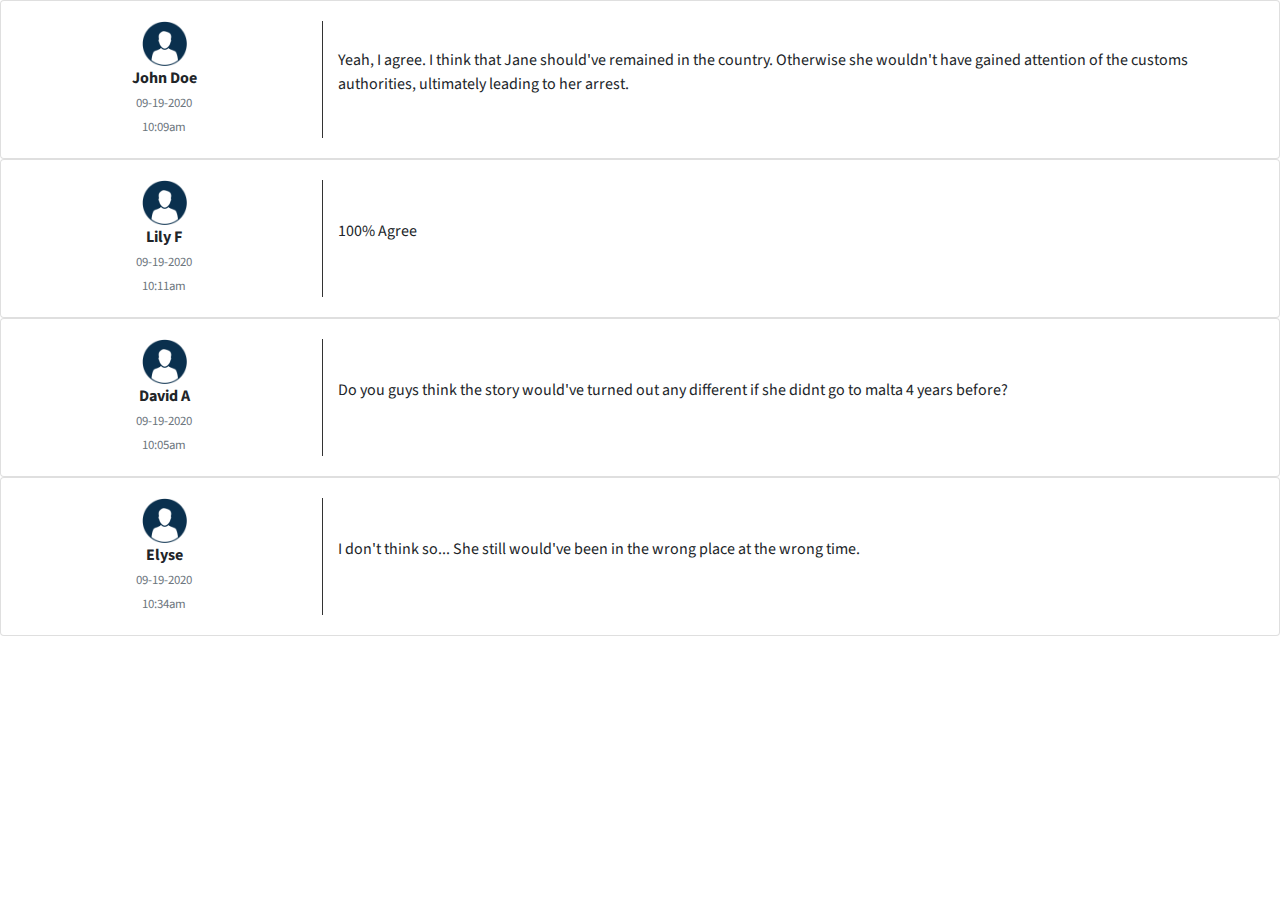
==== commit bc7e063f: "updated readme img and forums static content" ====
--- a/templates/bookclub_forums.html
+++ b/templates/bookclub_forums.html
@@ -49,10 +49,57 @@
                 <p>Yeah, I agree. I think that Jane should've remained in the country. Otherwise she wouldn't have gained attention of the customs authorities, ultimately leading to her arrest.</p>
               </div>
         </div>
-        
-      
     </div>
   </div>
+
+  <div class="card">
+    <div class="card-body">
+        <div class="row">
+            <div class="col-3 my-auto mx-auto text-center" style="border-right: 1px solid #333;">
+                <img src="../static/img/user.jpg" class="img-fluid rounded" style="height:5vh"></br>
+                <b>Lily F</b></br>
+                <small class="text-muted">09-19-2020</br>10:11am</small>
+                </small>
+              </div>
+              <div class="col-9 my-auto mx-auto">
+                <p>100% Agree</p>
+              </div>
+        </div>
+    </div>
+  </div>
+
+  <div class="card">
+    <div class="card-body">
+        <div class="row">
+            <div class="col-3 my-auto mx-auto text-center" style="border-right: 1px solid #333;">
+                <img src="../static/img/user.jpg" class="img-fluid rounded" style="height:5vh"></br>
+                <b>David A</b></br>
+                <small class="text-muted">09-19-2020</br>10:05am</small>
+                </small>
+              </div>
+              <div class="col-9 my-auto mx-auto">
+                <p>Do you guys think the story would've turned out any different if she didnt go to malta 4 years before?</p>
+              </div>
+        </div>
+    </div>
+  </div>
+
+  <div class="card">
+    <div class="card-body">
+        <div class="row">
+            <div class="col-3 my-auto mx-auto text-center" style="border-right: 1px solid #333;">
+                <img src="../static/img/user.jpg" class="img-fluid rounded" style="height:5vh"></br>
+                <b>Elyse</b></br>
+                <small class="text-muted">09-19-2020</br>10:34am</small>
+                </small>
+              </div>
+              <div class="col-9 my-auto mx-auto">
+                <p>I don't think so... She still would've been in the wrong place at the wrong time.</p>
+              </div>
+        </div>
+    </div>
+  </div>
+
 
   
 
